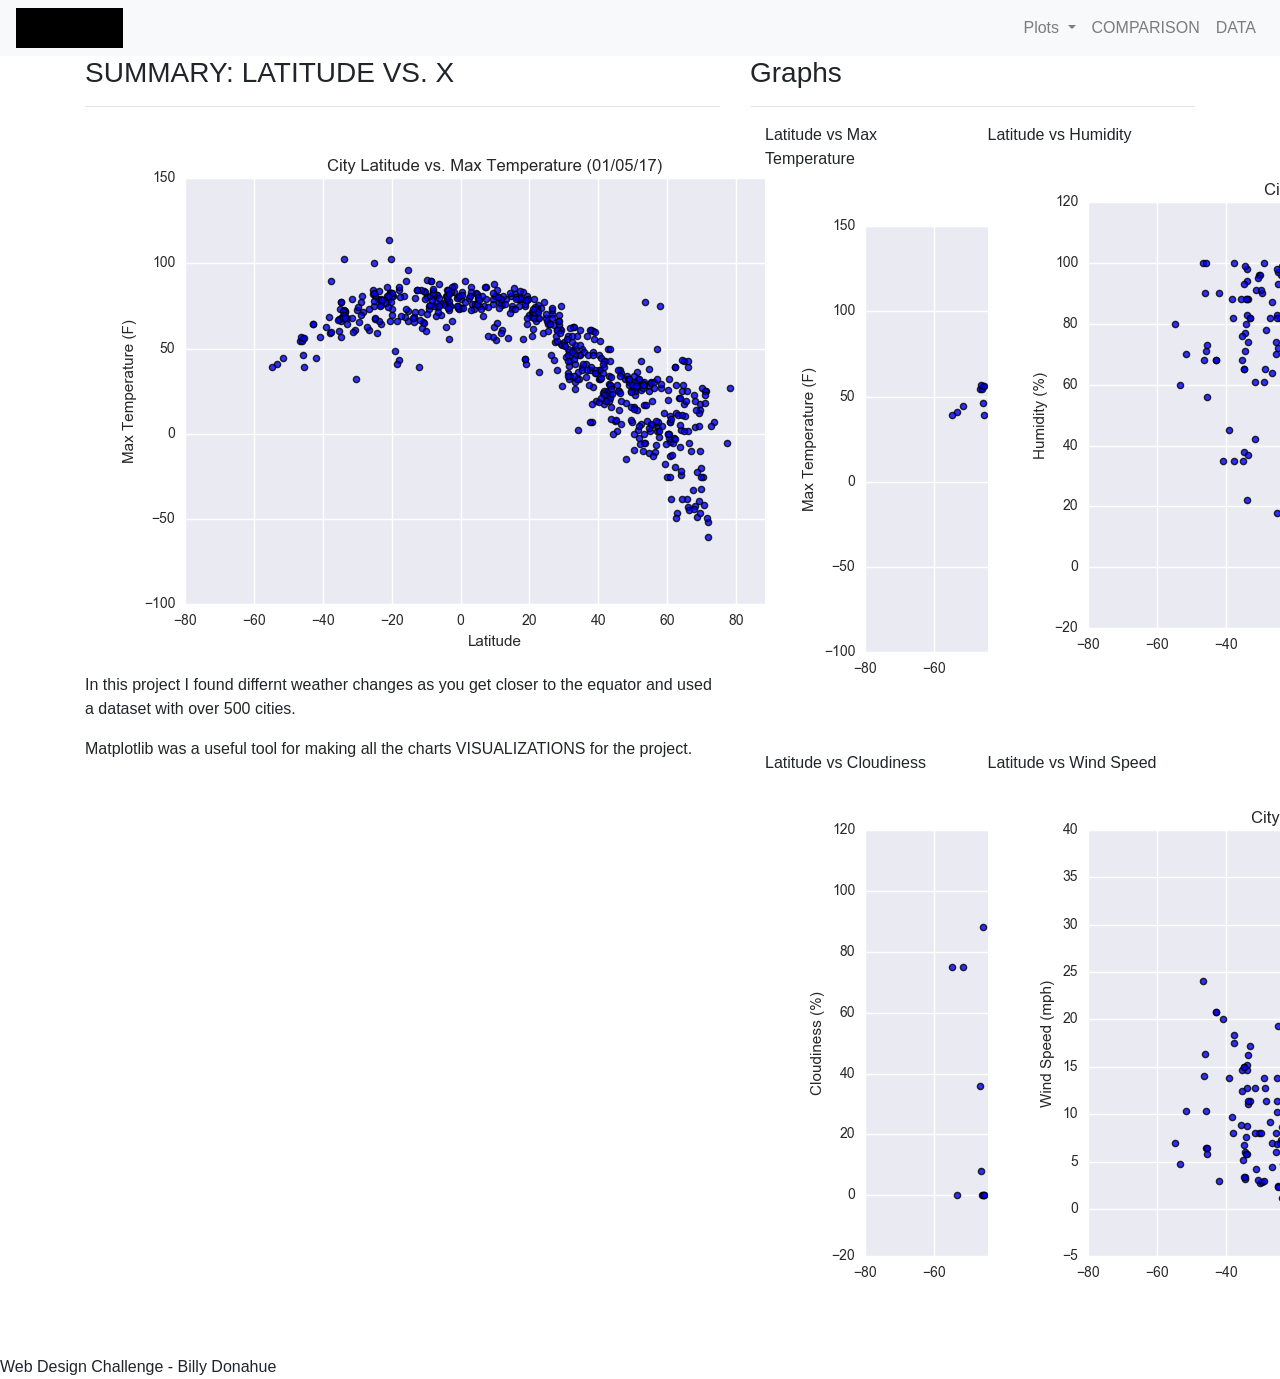
==== index.html @ b5a05cf2 "Add files via upload" ====
<!doctype html>
<html lang="en">
<head>
    <meta charset="utf-8">
    <meta http-equiv="X-UA-Compatible" content="IE=edge">
    <meta name="viewport" content="width=device-width, initial-scale=1">
    <link rel="stylesheet" href="https://stackpath.bootstrapcdn.com/bootstrap/4.3.1/css/bootstrap.min.css" integrity="sha384-ggOyR0iXCbMQv3Xipma34MD+dH/1fQ784/j6cY/iJTQUOhcWr7x9JvoRxT2MZw1T" crossorigin="anonymous">
    <link rel="stylesheet" type="text/css" href="style.css">
    <title>Latitude Landing Page</title>
</head>
<body>
    <script src="https://code.jquery.com/jquery-3.3.1.slim.min.js" integrity="sha384-q8i/X+965DzO0rT7abK41JStQIAqVgRVzpbzo5smXKp4YfRvH+8abtTE1Pi6jizo" crossorigin="anonymous"></script>
    <script src="https://cdnjs.cloudflare.com/ajax/libs/popper.js/1.14.7/umd/popper.min.js" integrity="sha384-UO2eT0CpHqdSJQ6hJty5KVphtPhzWj9WO1clHTMGa3JDZwrnQq4sF86dIHNDz0W1" crossorigin="anonymous"></script>
    <script src="https://stackpath.bootstrapcdn.com/bootstrap/4.3.1/js/bootstrap.min.js" integrity="sha384-JjSmVgyd0p3pXB1rRibZUAYoIIy6OrQ6VrjIEaFf/nJGzIxFDsf4x0xIM+B07jRM" crossorigin="anonymous"></script>
    <div class="navigation">
        <nav class="navbar navbar-expand-lg navbar-light bg-light">
            <a class="navbar-brand" style="background-color: black;" href="index.html">LATTITUDE</a>
               <button class="navbar-toggler" type="button" data-toggle="collapse" data-target="#navbarNavDropdown" aria-controls="navbarNavDropdown" aria-expanded="false" aria-label="Toggle navigation">
                <span class="navbar-toggler-icon"></span>
            </button>
            <div class="collapse navbar-collapse" id="navbarNavDropdown">
                <ul class="navbar-nav ml-auto">
                    <li class="nav-item dropdown">
                        <a class="nav-link dropdown-toggle" href="#" id="navbarDropdownMenuLink" role="button" data-toggle="dropdown" aria-haspopup="true" aria-expanded="false">
                            Plots
                        </a>
                        <div class="dropdown-menu" aria-labelledby="navbarDropdownMenuLink">
                            <a class="dropdown-item" href="max_temp.html">Max Temperature</a>
                            <a class="dropdown-item" href="humidity.html">Humidity</a>
                            <a class="dropdown-item" href="cloudiness.html">Cloudiness</a>
                            <a class="dropdown-item" href="wind_speed.html">Wind Speed</a>
                        </div>
                    </li>
                    <li class="nav-item">
                        <a class="nav-link" href="comparison.html">COMPARISON</a>
                    </li>
                    <li class="nav-item">
                        <a class="nav-link" href="data.py">DATA</a>
                    </li>
                </ul>
            </div>
        </nav>
    </div>
    <div class="container">
        <div class="row">
            <div class="col-lg-7 col-md-12">
                <div class="box" style="padding-bottom: 20px;">
                    <h3 class="title">SUMMARY: LATITUDE VS. X</h3>
                    <hr>
                    <img src="Resources/assets/images/Fig1.png" class="vizualization rounded float-left" alt="Max Temperature Graph">
                    <p>In this project I found differnt weather changes as you get closer to the equator and used a dataset with over 500 cities.</p>
                    <p> Matplotlib was a useful tool for making all the charts VISUALIZATIONS for the project.</p>
                </div>
            </div>
            <div class="col-lg-5 col-md-12">
                <div class="box">
                    <h3 class="title">Graphs</h3>
                    <hr>
                    <div class="container">
                        <div class="row" style="padding-bottom: 30px;">
                            <div class="col-6">
                                    <div class="title">Latitude vs Max Temperature</div>
                                <a href="max_temp.html">
                                <img class="panel" src="Resources/assets/images/Fig1.png" alt="Max Temperature Graph">
                                </a>
                            </div>
                            <div class="col-6">
                                    <div class="title">Latitude vs Humidity</div>
                                <a href="humidity.html">
                                <img class="panel" src="Resources/assets/images/Fig2.png" alt="Humidity Graph">
                                </a>
                            </div>
                        </div>
                        <div class="row" style="padding-bottom: 30px;">
                            <div class="col-6">
                                    <div class="title">Latitude vs Cloudiness</div>
                                <a href="cloudiness.html">
                                <img class="panel" src="Resources/assets/images/Fig3.png" alt="Cloudiness Graph">
                                </a>
                            </div>
                            <div class="col-6">
                                    <div class="title">Latitude vs Wind Speed</div>
                                <a href="wind_speed.html">
                                    <img class="panel" src="Resources/assets/images/Fig4.png" alt="Wind Speed Graph">
                                </a>
                            </div>
                        </div>
                    </div>
                </div>
            </div>
        </div>
    </div>
    <footer> Web Design Challenge - Billy Donahue </footer>
</body>
</html>
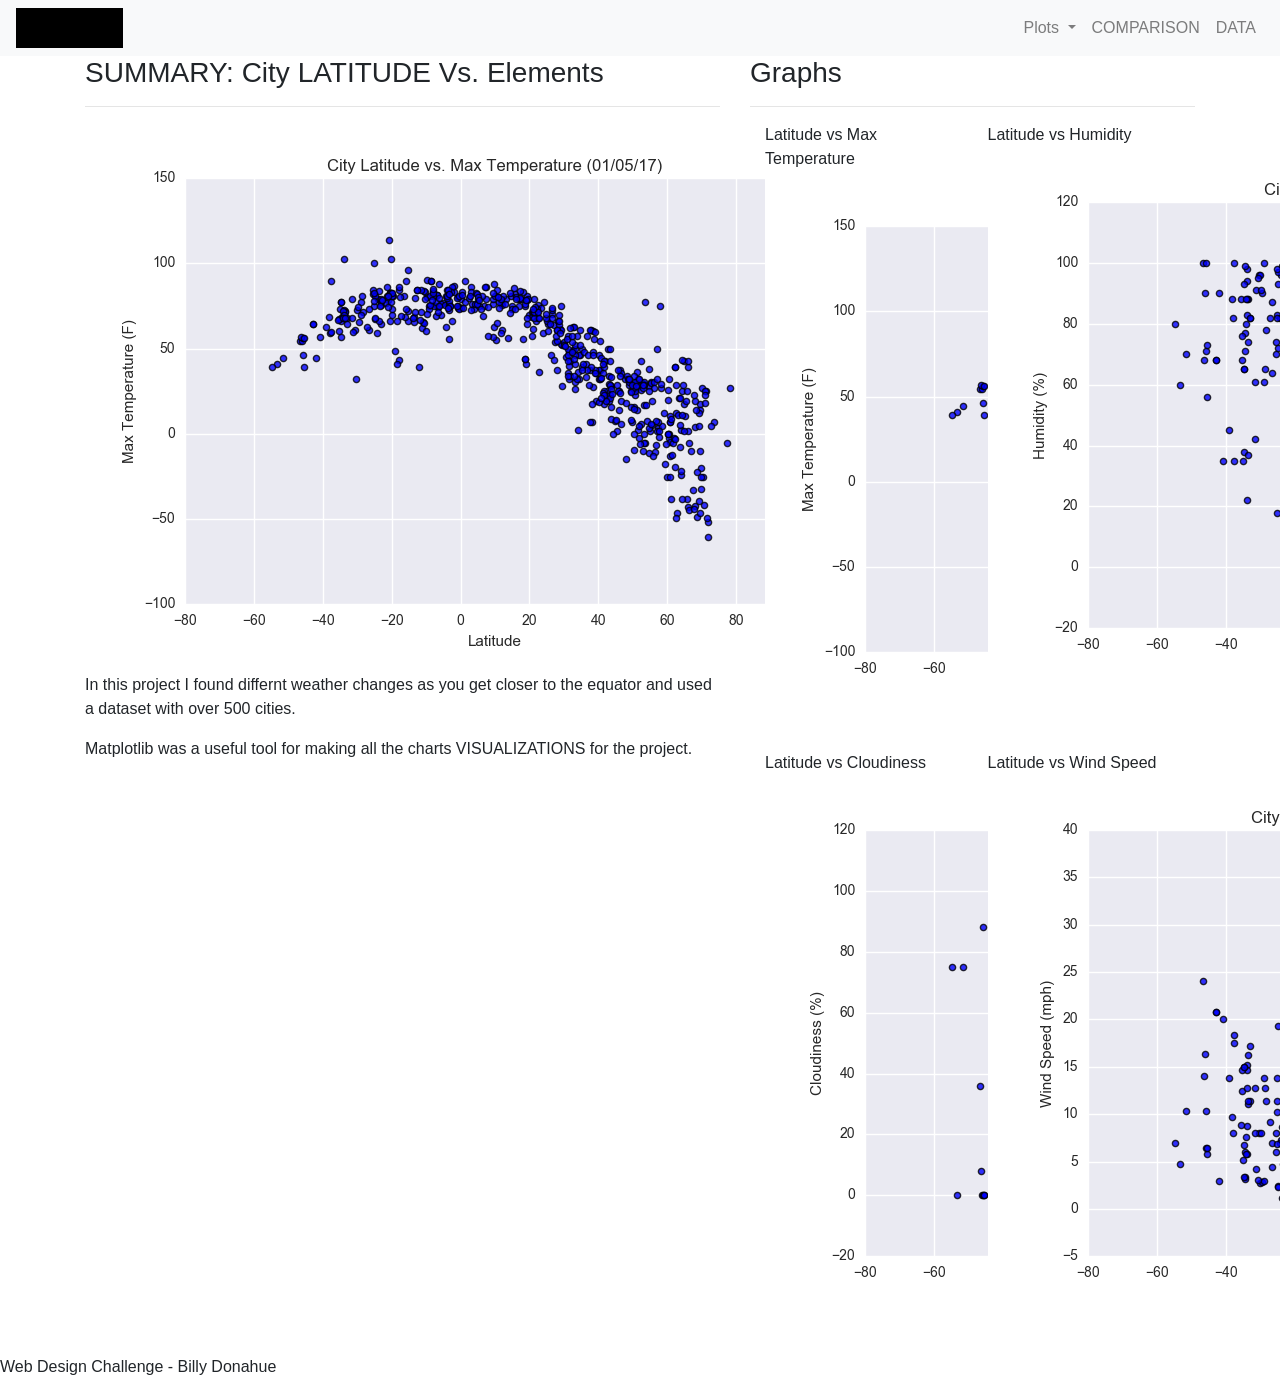
==== commit f9b31309: "Add files via upload" ====
--- a/index.html
+++ b/index.html
@@ -37,7 +37,7 @@
                         <a class="nav-link" href="comparison.html">COMPARISON</a>
                     </li>
                     <li class="nav-item">
-                        <a class="nav-link" href="data.py">DATA</a>
+                        <a class="nav-link" href="Resources/cities.csv">DATA</a>
                     </li>
                 </ul>
             </div>
@@ -47,7 +47,7 @@
         <div class="row">
             <div class="col-lg-7 col-md-12">
                 <div class="box" style="padding-bottom: 20px;">
-                    <h3 class="title">SUMMARY: LATITUDE VS. X</h3>
+                    <h3 class="title">SUMMARY: City LATITUDE Vs. Elements </h3>
                     <hr>
                     <img src="Resources/assets/images/Fig1.png" class="vizualization rounded float-left" alt="Max Temperature Graph">
                     <p>In this project I found differnt weather changes as you get closer to the equator and used a dataset with over 500 cities.</p>
